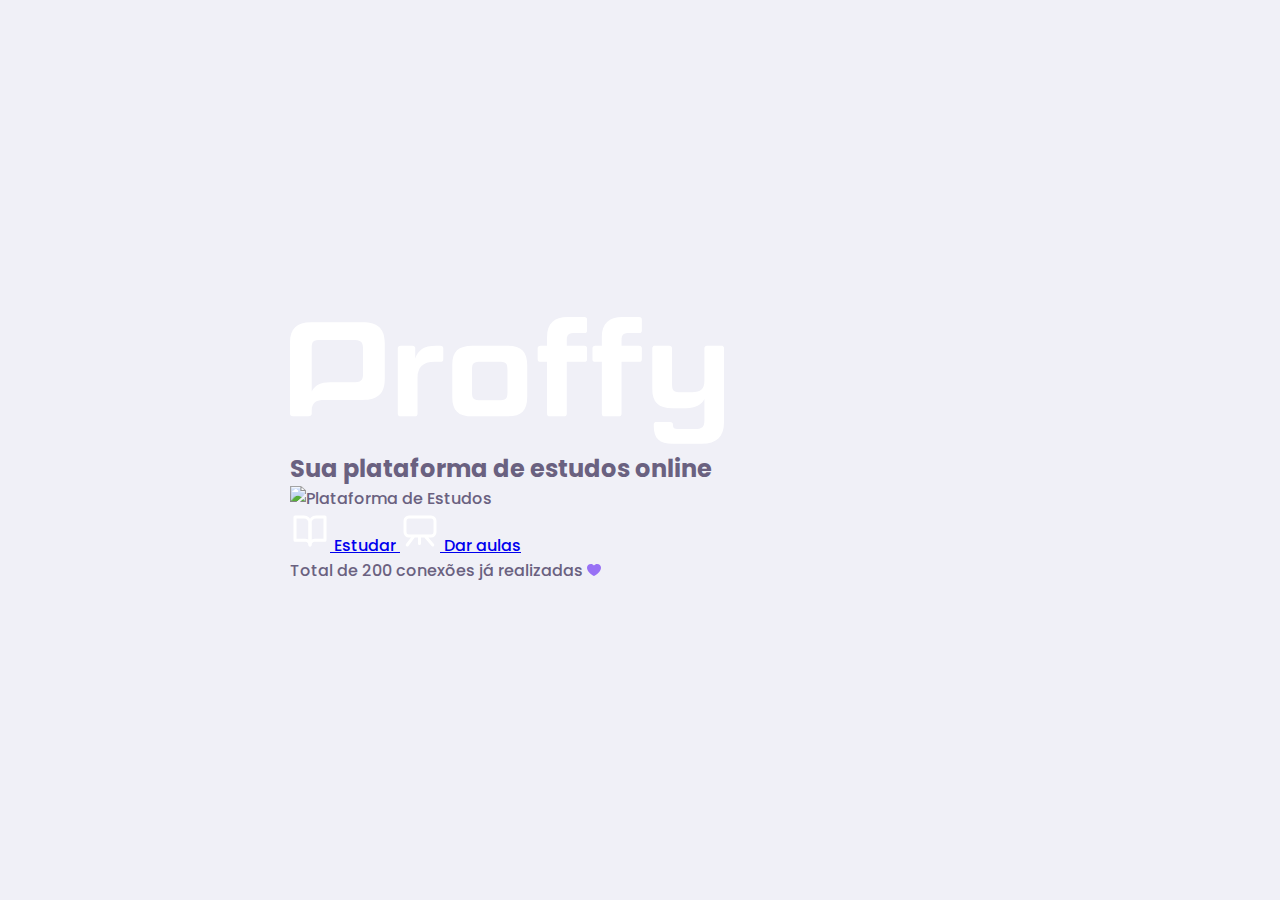
==== study.html @ 01f4ed02 "Inital commit" ====
<!DOCTYPE html>
<html lang="pt-br"> <!-- isso é uma tag html
                         lang é um atributo -->
    <head> <!-- configuracoes do documento -->
        <meta charset="UTF-8">
        <meta name="viewport" content="width=device-width, initial-scale=1.0">
        <title>Meu index</title>

        <link rel="stylesheet" href="styles/main.css" media="all">
        <link rel="stylesheet" href="styles/partials/page-study.css" media="all">

        <link href="https://fonts.googleapis.com/css2?family=Archivo:wght@400;700&amp;family=Poppins:wght@400;600&amp;display=swap" rel="stylesheet">


    </head>
    <body id="page-study"> <!-- conteudo visivel na pagina deve vir aqui -->

    <!-- 'id' é referenciado no css utilizando o '#' no começo
        já classes, utiliza-se um '.' no começo. -->
        <div id="container">
            <div class="logo-container">
                <img src="images/logo.svg" alt="Proffy">
                <h2>Sua plataforma de estudos online</h2>
            </div>

            <img class="hero-image" src="images/study.svg" alt="Plataforma de Estudos">

            <div class="buttons-container">
                <a class="study" href="study.html">
                    <img src="images/icons/study.svg" alt="Estudar">
                    Estudar
                </a>
                <a class="give-classes" href="give-classes.html">
                    <img src="images/icons/give-classes.svg" alt="Dar aulas">
                    Dar aulas
                </a>
            </div>
            <p class="total-connections">
                Total de 200 conexões já realizadas
                <img src="images/icons/purple-heart.svg" alt="Coracao Roxo">
            </p>

        </div>


    </body>
</html>
---- styles/main.css ----
/* CSS - Cascading Style Sheets */

/* Criando variáveis e dando valores a elas */
:root {
    --color-background: #F0F0F7;
    --color-primary-lighter: #9871F5;
    --color-primary-light: #916BEA;
    --color-primary: #8257E5;
    --color-primary-dark: #774DD6;
    --color-primary-darker: #6842c2;
    --color-secondary: #04D361;
    --color-secondary-dark: #04BF58;
    --color-title-in-primary: #FFFFFF;
    --color-text-in-primary: #D4C2FF;
    --color-text-title: #32264D;
    --color-text-complement: #9C98A6;
    --color-text-base: #6A6180;
    --color-line-in-white: #E6E6F0;
    --color-input-background: #F8F8FC;
    --color-button-text: #FFFFFF;
    --color-box-base: #FFFFFF;
    --color-box-footer: #FAFAFC;
    --color-small-info: #C1BCCC;

    /* tamanho da fonte padrao: 16px - 100% - 1rem */
    /* a linha abaixo vai tornar 1rem = o valor abaixo */
    font-size: 60%; /* controle das medidas rem */

    /* colocando font-size = 1rem em qualquer tag
     * vai se referir sempre ao valor definido em root.
     * o 'r' em 'rem' se refere ao 'root'. */
}

* {
    margin: 0;
    padding: 0;
    box-sizing: border-box;
}

html,
body {
    /* vh = viewport height, ou seja em relação
     * ao da tamanho da tela aberta */
    height: 100vh;
}

body {
    background: var(--color-background);
    /* tornando display = flex. 'h1' tem display block
     * 'span' tem display inline por padrao */
    display: flex;
    align-items: center;
    justify-content: center;
}

body,
input,
button,
textarea {
    font: 500 1.6rem Poppins;
    /* font-weight: 500;
     * font-size: 1.6rem;
     * font-family: Poppins; */
    color: var(--color-text-base);
}

#container {
    width: 90vh;
    max-width: 700px;
}

@media (min-width: 700px) {
    :root {
        font-size: 62.5%; /* 1rem vai ser relativo a 10px */
    }
}
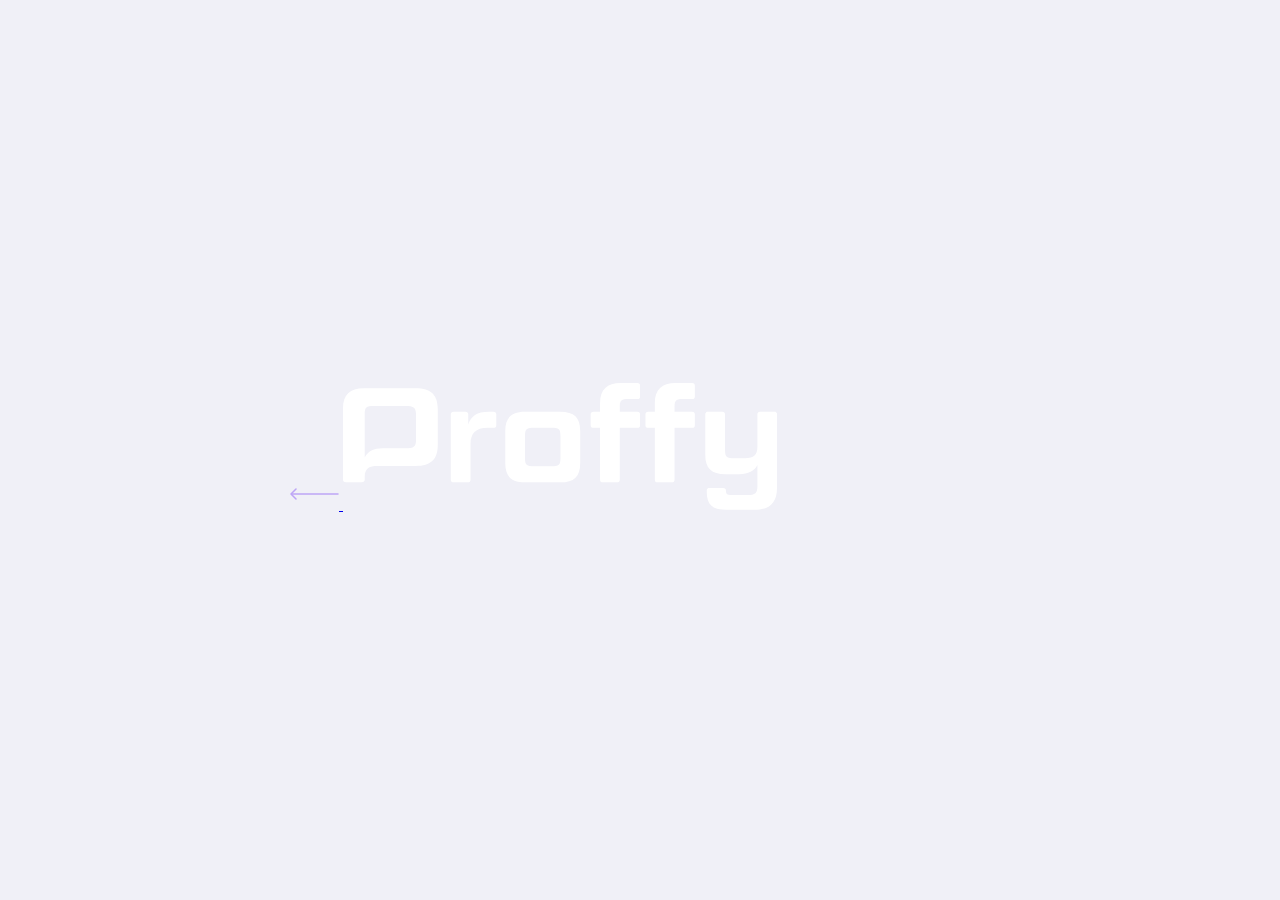
==== commit 2cd184b5: "study.html added" ====
--- a/study.html
+++ b/study.html
@@ -1,48 +1,32 @@
 <!DOCTYPE html>
 <html lang="pt-br"> <!-- isso é uma tag html
                          lang é um atributo -->
-    <head> <!-- configuracoes do documento -->
-        <meta charset="UTF-8">
-        <meta name="viewport" content="width=device-width, initial-scale=1.0">
-        <title>Meu index</title>
+<head> <!-- configuracoes do documento -->
+    <meta charset="UTF-8">
+    <meta name="viewport" content="width=device-width, initial-scale=1.0">
+    <title>Meu index</title>
 
-        <link rel="stylesheet" href="styles/main.css" media="all">
-        <link rel="stylesheet" href="styles/partials/page-study.css" media="all">
+    <link rel="stylesheet" href="styles/main.css" media="all">
+    <link rel="stylesheet" href="styles/partials/page-study.css" media="all">
 
-        <link href="https://fonts.googleapis.com/css2?family=Archivo:wght@400;700&amp;family=Poppins:wght@400;600&amp;display=swap" rel="stylesheet">
+    <link href="https://fonts.googleapis.com/css2?family=Archivo:wght@400;700&amp;family=Poppins:wght@400;600&amp;display=swap" rel="stylesheet">
 
 
-    </head>
-    <body id="page-study"> <!-- conteudo visivel na pagina deve vir aqui -->
+</head>
+<body id="page-study"> <!-- conteudo visivel na pagina deve vir aqui -->
 
-    <!-- 'id' é referenciado no css utilizando o '#' no começo
-        já classes, utiliza-se um '.' no começo. -->
-        <div id="container">
-            <div class="logo-container">
+    <div id="container">
+        <header class="page-header">
+            <div class="top-bar-container">
+                <a href="index.html">
+                    <img src="images/icons/back.svg" alt="Voltar">
+                </a>
                 <img src="images/logo.svg" alt="Proffy">
-                <h2>Sua plataforma de estudos online</h2>
             </div>
-
-            <img class="hero-image" src="images/study.svg" alt="Plataforma de Estudos">
-
-            <div class="buttons-container">
-                <a class="study" href="study.html">
-                    <img src="images/icons/study.svg" alt="Estudar">
-                    Estudar
-                </a>
-                <a class="give-classes" href="give-classes.html">
-                    <img src="images/icons/give-classes.svg" alt="Dar aulas">
-                    Dar aulas
-                </a>
-            </div>
-            <p class="total-connections">
-                Total de 200 conexões já realizadas
-                <img src="images/icons/purple-heart.svg" alt="Coracao Roxo">
-            </p>
-
-        </div>
+        </header>
+    </div>
 
 
-    </body>
+</body>
 </html>
 
